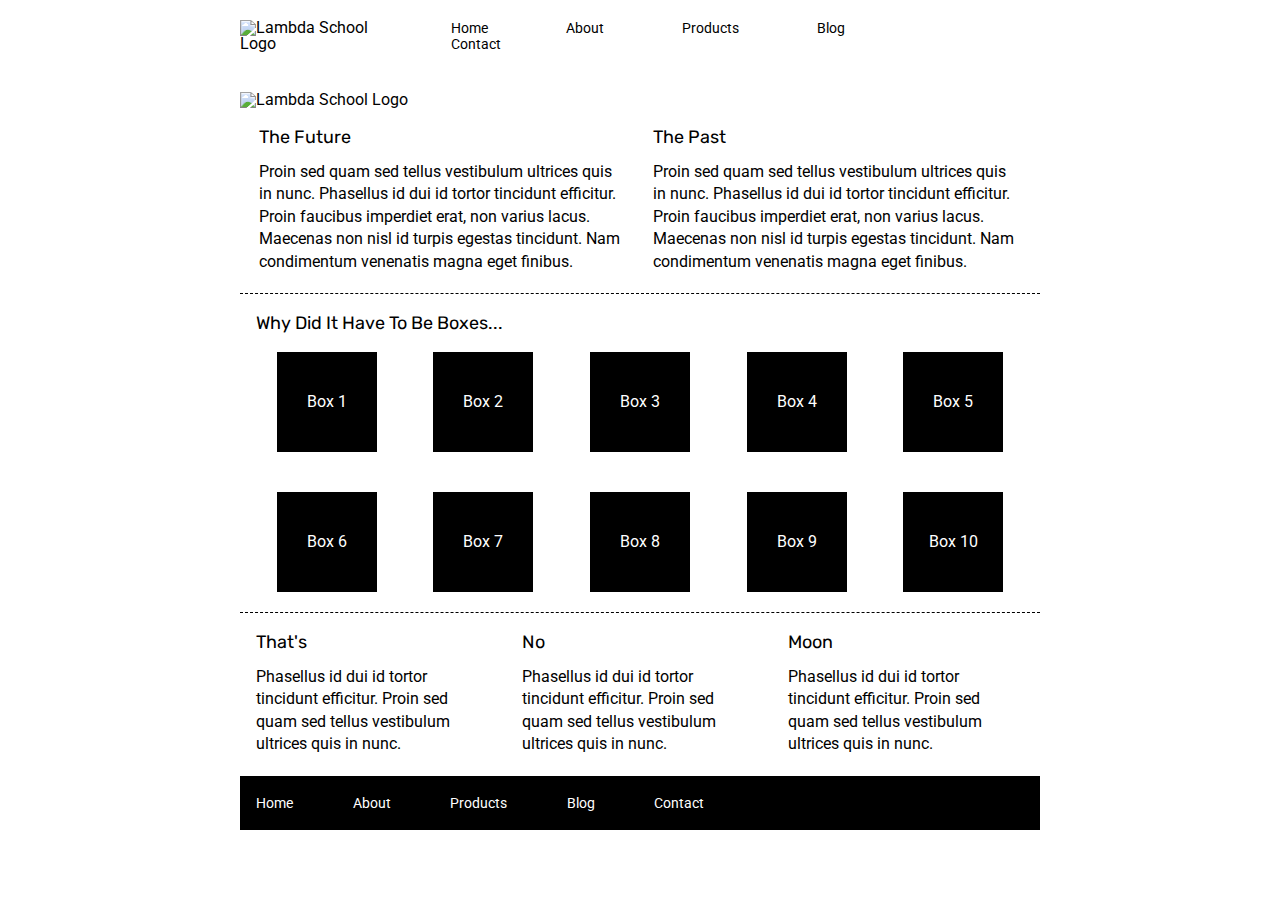
==== index.html @ fc1d0009 "Halfway done with homepage." ====
<!doctype html>

<html lang="en">
<head>
  <meta charset="utf-8">

  <title>Sprint Challenge - Home</title>

  <link href="https://fonts.googleapis.com/css?family=Roboto|Rubik" rel="stylesheet">
  <link rel="stylesheet" href="css/index.css">

</head>

<body>
    <div class="container">
   
        <header>
            <img class="logo" src="img\lambda-black.png" alt="Lambda School Logo">
            <nav>
              <a href="index.html">Home</a>
              <a href="about.html">About</a>
              <a href="#">Products</a>
              <a href="#">Blog</a>
              <a href="#">Contact</a>
            </nav>
        </header>

        <img class="jumboimg" src="img\jumbo.jpg" alt="Lambda School Logo">

        <section class="top-content">
            <div class="text-container">
                <h2>The Future</h2>
                <p>Proin sed quam sed tellus vestibulum ultrices quis in nunc. Phasellus id dui id tortor tincidunt efficitur. Proin faucibus imperdiet erat, non varius lacus. Maecenas non nisl id turpis egestas tincidunt. Nam condimentum venenatis magna eget finibus.</p>
            </div>
            <div class="text-container">
                <h2>The Past</h2>
                <p>Proin sed quam sed tellus vestibulum ultrices quis in nunc. Phasellus id dui id tortor tincidunt efficitur. Proin faucibus imperdiet erat, non varius lacus. Maecenas non nisl id turpis egestas tincidunt. Nam condimentum venenatis magna eget finibus.</p>
            </div>
        </section>
        
        <section class="middle-content">
        
            <h2>Why Did It Have To Be Boxes...</h2>
            
            <div class="boxes">
                <div class="box">Box 1</div>
                <div class="box">Box 2</div>
                <div class="box">Box 3</div>
                <div class="box">Box 4</div>
                <div class="box">Box 5</div>
                <div class="box">Box 6</div>
                <div class="box">Box 7</div>
                <div class="box">Box 8</div>
                <div class="box">Box 9</div>
                <div class="box">Box 10</div>
            </div>
        
        </section>

        <section class="bottom-content">

            <div class="text-container">
                <h2>That's</h2>
                <p>Phasellus id dui id tortor tincidunt efficitur. Proin sed quam sed tellus vestibulum ultrices quis in nunc.</p>
            </div>
            <div class="text-container">
                <h2>No</h2>
                <p>Phasellus id dui id tortor tincidunt efficitur. Proin sed quam sed tellus vestibulum ultrices quis in nunc.</p>
            </div>
            <div class="text-container">
                <h2>Moon</h2>
                <p>Phasellus id dui id tortor tincidunt efficitur. Proin sed quam sed tellus vestibulum ultrices quis in nunc.</p>
            </div>

        </section>
        
        <footer>
            <nav>
                <a href="#">Home</a>
                <a href="#">About</a>
                <a href="#">Products</a>
                <a href="#">Blog</a>
                <a href="#">Contact</a>
            </nav>
        </footer>
    </div><!-- container -->        
</body>
</html>
---- css/index.css ----
/* http://meyerweb.com/eric/tools/css/reset/ 
   v2.0 | 20110126
   License: none (public domain)
*/

html, body, div, span, applet, object, iframe,
h1, h2, h3, h4, h5, h6, p, blockquote, pre,
a, abbr, acronym, address, big, cite, code,
del, dfn, em, img, ins, kbd, q, s, samp,
small, strike, strong, sub, sup, tt, var,
b, u, i, center,
dl, dt, dd, ol, ul, li,
fieldset, form, label, legend,
table, caption, tbody, tfoot, thead, tr, th, td,
article, aside, canvas, details, embed, 
figure, figcaption, footer, header, hgroup, 
menu, nav, output, ruby, section, summary,
time, mark, audio, video {
	margin: 0;
	padding: 0;
	border: 0;
	font-size: 100%;
	font: inherit;
	vertical-align: baseline;
}
/* HTML5 display-role reset for older browsers */
article, aside, details, figcaption, figure, 
footer, header, hgroup, menu, nav, section {
	display: block;
}
body {
	line-height: 1;
}
ol, ul {
	list-style: none;
}
blockquote, q {
	quotes: none;
}
blockquote:before, blockquote:after,
q:before, q:after {
	content: '';
	content: none;
}
table {
	border-collapse: collapse;
	border-spacing: 0;
}

* {
    box-sizing: border-box;
}

html, body {
    height: 100%;
    font-family: 'Roboto', sans-serif;
}

header{
    display:flex;
    align-items:baseline;
    margin:20px 0px 40px 0px;
}

header .logo{
    margin-right:45px;
}

header nav a{
    margin-right:74px;
    text-decoration:none;
    color:black;
    font-size:14px;
  
}


h1, h2, h3, h4, h5 {
    font-size: 18px;
    margin-bottom: 15px;
    font-family: 'Rubik', sans-serif;
}

p {
    line-height: 1.4;
}

.container {
    width: 800px;
    margin: 0 auto;
}

.top-content {
    display: flex;
    flex-wrap: wrap;
    justify-content: space-evenly;
    margin: 20px 0px;
    border-bottom: 1px dashed black;
}

.top-content .text-container {
    width: 48%;
    padding: 0 1%;
    padding-bottom: 20px;  
}

.middle-content {
    margin-bottom: 20px;
    border-bottom: 1px dashed black;
}

.middle-content h2 {
    padding: 0 2%;
    margin-bottom: 0;
}

.middle-content .boxes {
    display: flex;
    flex-wrap: wrap;
    justify-content: space-evenly;
}

.middle-content .boxes .box {
    width: 12.5%;
    height: 100px;
    background: black;
    margin: 20px 2.5%;
    color: white;
    display: flex;
    align-items: center;
    justify-content: center;
}

.bottom-content {
    display: flex;
    margin: 0 2% 20px;
    justify-content: space-around;
}

.bottom-content .text-container {
    padding-right: 4%;
}

.bottom-content .text-container:last-child {
    padding-right: 0;
}

footer {
    width: 100%;
    background: black;
}

footer nav {
    width: 60%;
    display: flex;
    justify-content: space-between;
    align-items: center;
    padding: 20px 2%;
    font-size: 14px;
}

footer nav a {
    color: white;
    text-decoration: none;
}
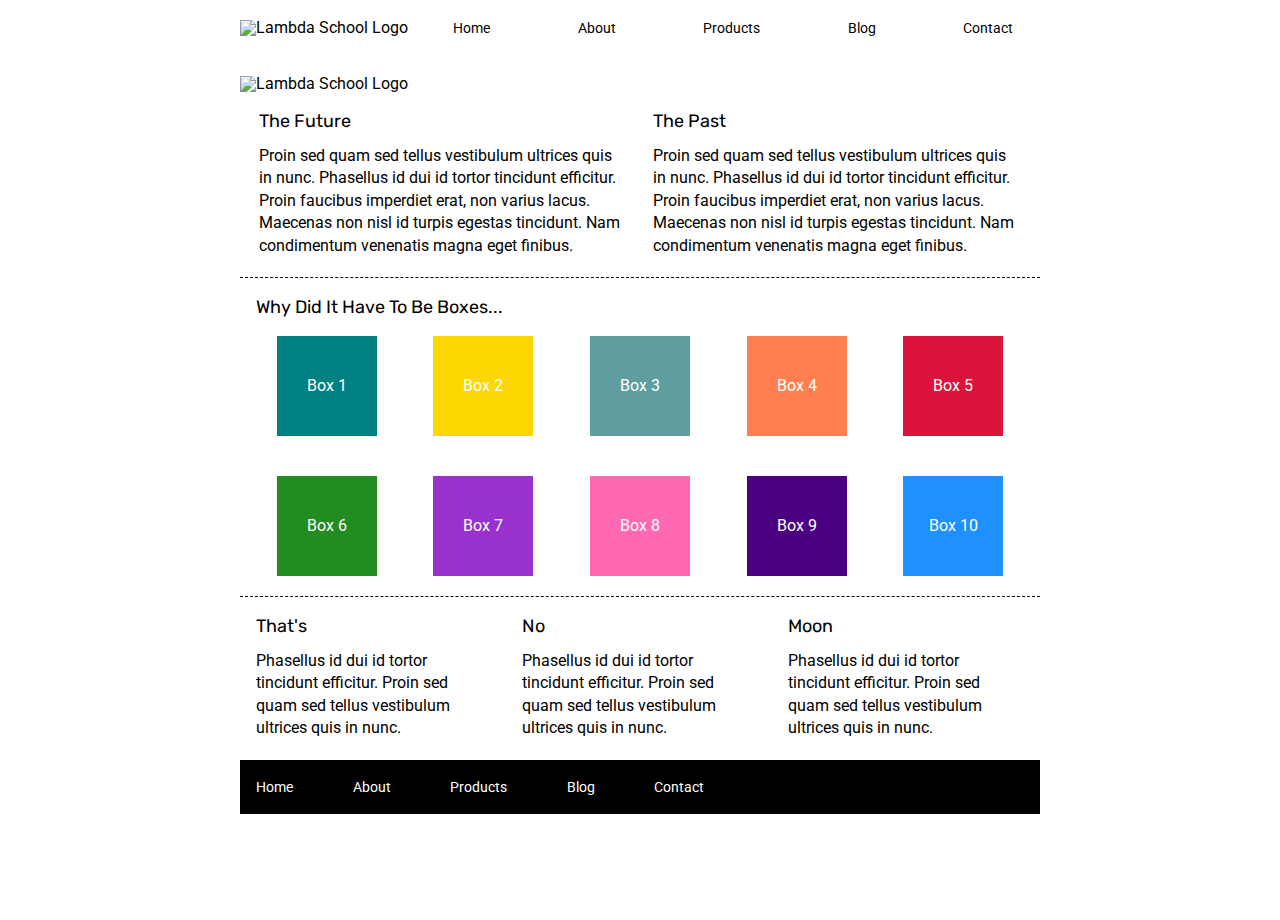
==== commit 49e3ff6c: "Homepage done. Started About page." ====
--- a/index.html
+++ b/index.html
@@ -25,7 +25,7 @@
             </nav>
         </header>
 
-        <img class="jumboimg" src="img\jumbo.jpg" alt="Lambda School Logo">
+        <img src="img\jumbo.jpg" alt="Lambda School Logo">
 
         <section class="top-content">
             <div class="text-container">
@@ -43,16 +43,16 @@
             <h2>Why Did It Have To Be Boxes...</h2>
             
             <div class="boxes">
-                <div class="box">Box 1</div>
-                <div class="box">Box 2</div>
-                <div class="box">Box 3</div>
-                <div class="box">Box 4</div>
-                <div class="box">Box 5</div>
-                <div class="box">Box 6</div>
-                <div class="box">Box 7</div>
-                <div class="box">Box 8</div>
-                <div class="box">Box 9</div>
-                <div class="box">Box 10</div>
+                <div class="box one">Box 1</div>
+                <div class="box two">Box 2</div>
+                <div class="box three">Box 3</div>
+                <div class="box four">Box 4</div>
+                <div class="box five">Box 5</div>
+                <div class="box six">Box 6</div>
+                <div class="box seven">Box 7</div>
+                <div class="box eight">Box 8</div>
+                <div class="box nine">Box 9</div>
+                <div class="box ten">Box 10</div>
             </div>
         
         </section>
--- a/css/index.css
+++ b/css/index.css
@@ -66,14 +66,22 @@
     margin-right:45px;
 }
 
+header nav{
+    width: 70%;
+    display: flex;
+    justify-content: space-between;
+    align-items: center;
+    font-size: 14px;
+}
+
 header nav a{
-    margin-right:74px;
     text-decoration:none;
     color:black;
-    font-size:14px;
-  
-}
-
+}
+
+header nav a:hover{
+    color:red;
+}
 
 h1, h2, h3, h4, h5 {
     font-size: 18px;
@@ -131,6 +139,47 @@
     justify-content: center;
 }
 
+.middle-content .boxes .box.one{
+    background-color:teal;
+}
+
+
+.middle-content .boxes .box.two{
+    background-color:gold;
+}
+
+.middle-content .boxes .box.three{
+    background-color:cadetblue;
+}
+
+.middle-content .boxes .box.four{
+    background-color:coral;
+}
+
+.middle-content .boxes .box.five{
+    background-color:crimson;
+}
+
+.middle-content .boxes .box.six{
+    background-color:forestgreen;
+}
+
+.middle-content .boxes .box.seven{
+    background-color:darkorchid;
+}
+
+.middle-content .boxes .box.eight{
+    background-color:hotpink;
+}
+
+.middle-content .boxes .box.nine{
+    background-color:indigo;
+}
+
+.middle-content .boxes .box.ten{
+    background-color:dodgerblue;
+}
+
 .bottom-content {
     display: flex;
     margin: 0 2% 20px;
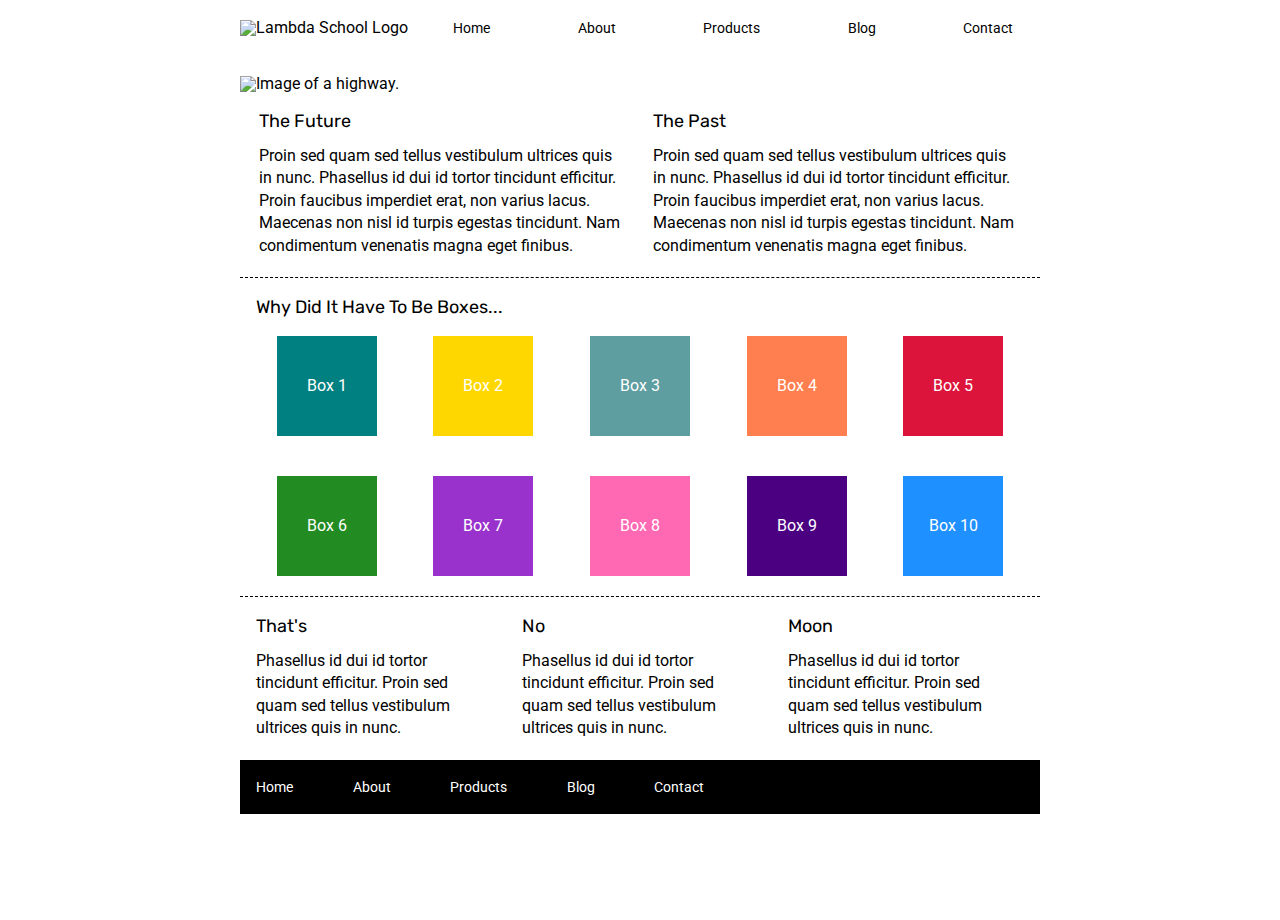
==== commit c79d5d09: "Working on contact page." ====
--- a/index.html
+++ b/index.html
@@ -21,11 +21,11 @@
               <a href="about.html">About</a>
               <a href="#">Products</a>
               <a href="#">Blog</a>
-              <a href="#">Contact</a>
+              <a href="contact.html">Contact</a>
             </nav>
         </header>
 
-        <img src="img\jumbo.jpg" alt="Lambda School Logo">
+        <img src="img\jumbo.jpg" alt="Image of a highway.">
 
         <section class="top-content">
             <div class="text-container">
--- a/css/index.css
+++ b/css/index.css
@@ -211,4 +211,65 @@
 footer nav a {
     color: white;
     text-decoration: none;
-}+}
+
+/* about page start */
+
+.intro{
+    padding:20px;
+    border-bottom: 1px dashed black;
+}
+
+.cardcontainer{
+	display:flex;
+	justify-content: space-around;
+}
+
+.cardcontainer .card{
+	width:370px;
+    border-bottom: 1px dashed black;
+    margin-bottom: 30px;
+}
+
+.cardcontainer .card img{
+    padding:25px 0px;
+}
+.cardbutton .cardbuttontext{
+	font-size:16px;
+}
+
+.cardbutton{
+	padding:8px 0px;
+	background-color: white;
+	border:2px solid black;
+	border-radius: 10px;
+	margin:25px 0px;
+	width:140px;
+	text-align:center;
+}
+
+.outro{
+    padding:20px 20px 45px 20px;
+}
+
+/* about page end */
+
+/* contact page start */
+
+.contactform{
+    width:50%;
+    padding: 20px;
+}
+
+input{
+    margin-bottom:20px;
+    margin-top: 5px;
+    padding:10px;
+    border-radius: 10px;
+    font-size: 16px;
+}
+
+#message{
+    width:600px;
+    height:300px;
+}
